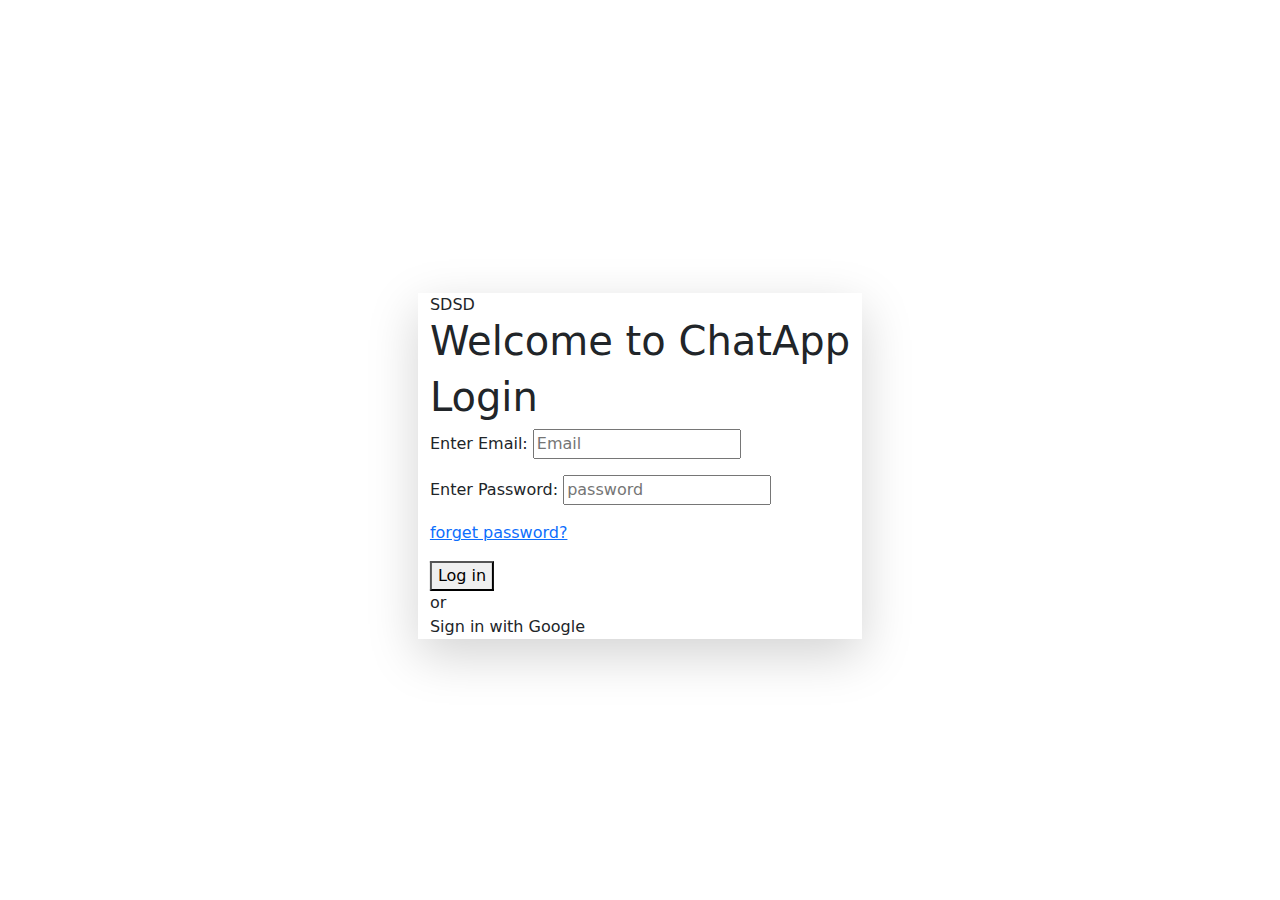
==== index.html @ 517761fa "add file" ====
<!DOCTYPE html>
<html lang="en">
<head>
    <meta charset="UTF-8">
    <meta http-equiv="X-UA-Compatible" content="IE=edge">
    <meta name="viewport" content="width=device-width, initial-scale=1.0">
    <script src="https://cdn.jsdelivr.net/npm/@popperjs/core@2.10.2/dist/umd/popper.min.js" ></script>
<script src="https://cdn.jsdelivr.net/npm/bootstrap@5.1.3/dist/js/bootstrap.min.js" ></script>
<link href="https://cdn.jsdelivr.net/npm/bootstrap@5.1.3/dist/css/bootstrap.min.css" rel="stylesheet">
        <!-- Google Fonts -->
       
        <link rel="stylesheet" type="text/css" href="//fonts.googleapis.com/css?family=Aguafina+Script" />
<link rel="stylesheet" href="css/style.css">
</head>
<style>
    body {
  position: absolute;
  top: 50%;
  left: 50%;
 
  transform: translate(-50%, -50%);
}
 
</style>
    <body>
        <div class="container mt-5 shadow-lg">
            SDSD
            
            <div class="login-container mt">
                <div class="login-container-img">
                    <h1>Welcome to
                        <span>ChatApp</span>
                    </h1>
                </div>
                <div class="login-container-content">
                    <form action="/main.html" class="login-form" name="form" onsubmit="return validation()">
                        <h1>Login</h1>
                        <p class="field">
                            <label for="email">Enter Email: </label>
                            <input autocomplete="off" type="text" name="email"  placeholder="Email" required/>
                            <div id="email_error" class="d-none">Please Fill up your Email or Phone</div>
                        </p>
                        <p class="field">
                            <label for="password">Enter Password: </label>
                            <input type="password" name="password" placeholder="password" required/>
                            <div id="pass_error" class="d-none">Please Fill up your Password</div>
                            <a href="">forget password?</a>
                        </p>
                        <button type="submit" class="submitBtn">Log in</button>
                        <div class="parting-line"><span>or</span></div>
                        <div class="google-background">
                            <div class="google-icon"></div>
                            <p>Sign in with Google</p>
                        </div>
                    </form>
                </div>
            </div>
        </div>
   
        <script>
let email = document.forms['form']['email'];
let password = document.forms['form']['password'];

let email_error = document.getElementById('email_error');
let pass_error = document.getElementById('pass_error');

email.addEventlistner('textInput', email_Verify);
password.addEventlistner('textInput', pass_Verify);

function validation() {
    if(email.value.length < 10){
        email.style.border = "1px solid red"
        email.focus();
        return false;
    }
    if(password.value.length < 8){
        password.style.border = "1px solid red"
        password.focus();
        return false;
    }
}
function email_Verify(){
    if(email.value.length >= 10){
        email.style.border = "1px solid silver"
        email.focus();
        return true;
    } 
}
function pass_Verify(){
    if(password.value.length >= 8){
        password.style.border = "1px solid silver"
        password.focus();
        return true;
    } 
}

        </script>
</body>
</html>
---- css/style.css ----
.message-area {
  height: 100vh;
  overflow: hidden;
  padding: 30px 0;
  background: #f5f5f5;
}

.chat-area {
  position: relative;
  width: 100%;

  border-radius: 0.3rem;
  height: 90vh;
  overflow: hidden;
  min-height: calc(100% - 1rem);
}

.chatlist {
  outline: 0;
  height: 100%;
  overflow: hidden;
  background-color: #fff;
  width: 300px;
  float: left;
  padding: 15px;
}

.chat-area .modal-content {
  border: none;
  border-radius: 0;
  outline: 0;
  height: 100%;
}

.chat-area .modal-dialog-scrollable {
  height: 100% !important;
}

.chatbox {
  width: auto;
  overflow: hidden;
  height: 100%;
  border-left: 1px solid #ccc;
}

.chatbox .modal-dialog,
.chatlist .modal-dialog {
  max-width: 100%;
  margin: 0;
}

.msg-search {
  display: flex;
  align-items: center;
  justify-content: space-between;
}

.chat-area .form-control {
  display: block;
  width: 80%;
  padding: 0.375rem 0.75rem;
  font-size: 14px;
  font-weight: 400;
  line-height: 1.5;
  color: #222;
  background-color: #fff;
  background-clip: padding-box;
  border: 1px solid #ccc;
  -webkit-appearance: none;
  -moz-appearance: none;
  appearance: none;
  border-radius: 0.25rem;
  transition: border-color .15s ease-in-out, box-shadow .15s ease-in-out;
}

.chat-area .form-control:focus {
  outline: 0;
  box-shadow: inherit;
}

a.add img {
  height: 36px;
}

.chat-area .nav-tabs {
  border-bottom: 1px solid #dee2e6;
  align-items: center;
  justify-content: space-between;
  flex-wrap: inherit;
}

.chat-area .nav-tabs .nav-item {
  width: 100%;
}

.chat-area .nav-tabs .nav-link {
  width: 100%;
  color: #180660;
  font-size: 14px;
  font-weight: 500;
  line-height: 1.5;
  text-transform: capitalize;
  margin-top: 5px;
  margin-bottom: -1px;
  background: 0 0;
  border: 1px solid transparent;
  border-top-left-radius: 0.25rem;
  border-top-right-radius: 0.25rem;
}

.chat-area .nav-tabs .nav-item.show .nav-link,
.chat-area .nav-tabs .nav-link.active {
  color: #222;
  background-color: #fff;
  border-color: transparent transparent #000;
}

.chat-area .nav-tabs .nav-link:focus,
.chat-area .nav-tabs .nav-link:hover {
  border-color: transparent transparent #000;
  isolation: isolate;
}

.chat-list h3 {
  color: #222;
  font-size: 16px;
  font-weight: 500;
  line-height: 1.5;
  text-transform: capitalize;
  margin-bottom: 0;
}

.chat-list p {
  color: #343434;
  font-size: 14px;
  font-weight: 400;
  line-height: 1.5;
  text-transform: capitalize;
  margin-bottom: 0;
}

.chat-list a.d-flex {
  margin-bottom: 15px;
  position: relative;
  text-decoration: none;
}

.chat-list .active {
  display: block;
  content: '';
  clear: both;
  position: absolute;
  bottom: 3px;
  left: 34px;
  height: 12px;
  width: 12px;
  background: #00DB75;
  border-radius: 50%;
  border: 2px solid #fff;
}

.msg-head h3 {
  color: #222;
  font-size: 18px;
  font-weight: 600;
  line-height: 1.5;
  margin-bottom: 0;
}

.msg-head p {
  color: #343434;
  font-size: 14px;
  font-weight: 400;
  line-height: 1.5;
  text-transform: capitalize;
  margin-bottom: 0;
}

.msg-head {
  padding: 15px;
  border-bottom: 1px solid #ccc;
}

.moreoption {
  display: flex;
  align-items: center;
  justify-content: end;
}

.moreoption .navbar {
  padding: 0;
}

.moreoption li .nav-link {
  color: #222;
  font-size: 16px;
}

.moreoption .dropdown-toggle::after {
  display: none;
}

.moreoption .dropdown-menu[data-bs-popper] {
  top: 100%;
  left: auto;
  right: 0;
  margin-top: 0.125rem;
}

.msg-body ul {
  overflow: hidden;
}

.msg-body ul li {
  list-style: none;
  margin: 15px 0;
}

.msg-body ul li.sender {
  display: block;
  width: 100%;
  position: relative;
}

.msg-body ul li.sender:before {
  display: block;
  clear: both;
  content: '';
  position: absolute;
  top: -6px;
  left: -7px;
  width: 0;
  height: 0;
  border-style: solid;
  border-width: 0 12px 15px 12px;
  border-color: transparent transparent #f5f5f5 transparent;
  -webkit-transform: rotate(-37deg);
  -ms-transform: rotate(-37deg);
  transform: rotate(-37deg);
}

.msg-body ul li.sender p {
  color: #000;
  font-size: 14px;
  line-height: 1.5;
  font-weight: 400;
  padding: 15px;
  background: #f5f5f5;
  display: inline-block;
  border-bottom-left-radius: 10px;
  border-top-right-radius: 10px;
  border-bottom-right-radius: 10px;
  margin-bottom: 0;
}

.msg-body ul li.sender p b {
  display: block;
  color: #180660;
  font-size: 14px;
  line-height: 1.5;
  font-weight: 500;
}

.msg-body ul li.repaly {
  display: block;
  width: 100%;
  text-align: right;
  position: relative;
}

.msg-body ul li.repaly:before {
  display: block;
  clear: both;
  content: '';
  position: absolute;
  bottom: 15px;
  right: -7px;
  width: 0;
  height: 0;
  border-style: solid;
  border-width: 0 12px 15px 12px;
  border-color: transparent transparent #4b7bec transparent;
  -webkit-transform: rotate(37deg);
  -ms-transform: rotate(37deg);
  transform: rotate(37deg);
}

.msg-body ul li.repaly p {
  color: #fff;
  font-size: 14px;
  line-height: 1.5;
  font-weight: 400;
  padding: 15px;
  background: #4b7bec;
  display: inline-block;
  border-top-left-radius: 10px;
  border-top-right-radius: 10px;
  border-bottom-left-radius: 10px;
  margin-bottom: 0;
}

.msg-body ul li.repaly p b {
  display: block;
  color: #061061;
  font-size: 14px;
  line-height: 1.5;
  font-weight: 500;
}

.msg-body ul li.repaly:after {
  display: block;
  content: '';
  clear: both;
}

.time {
  display: block;
  color: #000;
  font-size: 12px;
  line-height: 1.5;
  font-weight: 400;
}

li.repaly .time {
  margin-right: 20px;
}

.divider {
  position: relative;
  z-index: 1;
  text-align: center;
}

.msg-body h6 {
  text-align: center;
  font-weight: normal;
  font-size: 14px;
  line-height: 1.5;
  color: #222;
  background: #fff;
  display: inline-block;
  padding: 0 5px;
  margin-bottom: 0;
}

.divider:after {
  display: block;
  content: '';
  clear: both;
  position: absolute;
  top: 12px;
  left: 0;
  border-top: 1px solid #EBEBEB;
  width: 100%;
  height: 100%;
  z-index: -1;
}

.send-box {
  padding: 15px;
  border-top: 1px solid #ccc;
}

.send-box form {
  display: flex;
  align-items: center;
  justify-content: space-between;
  margin-bottom: 15px;
}

.send-box .form-control {
  display: block;
  width: 85%;
  padding: 0.375rem 0.75rem;
  font-size: 14px;
  font-weight: 400;
  line-height: 1.5;
  color: #222;
  background-color: #fff;
  background-clip: padding-box;
  border: 1px solid #ccc;
  -webkit-appearance: none;
  -moz-appearance: none;
  appearance: none;
  border-radius: 0.25rem;
  transition: border-color .15s ease-in-out, box-shadow .15s ease-in-out;
}

.send-box button {
  border: none;
  background: #3867d6;
  padding: 0.375rem 5px;
  color: #fff;
  border-radius: 0.25rem;
  font-size: 14px;
  font-weight: 400;
  width: 24%;
  margin-left: 1%;
}

.send-box button i {
  margin-right: 5px;
}

.send-btns .button-wrapper {
  position: relative;
  width: 125px;
  height: auto;
  text-align: left;
  margin: 0 auto;
  display: block;
  background: #F6F7FA;
  border-radius: 3px;
  padding: 5px 15px;
  float: left;
  margin-right: 5px;
  margin-bottom: 5px;
  overflow: hidden;
}

.send-btns .button-wrapper span.label {
  position: relative;
  z-index: 1;
  display: -webkit-box;
  display: -ms-flexbox;
  display: flex;
  -webkit-box-align: center;
  -ms-flex-align: center;
  align-items: center;
  width: 100%;
  cursor: pointer;
  color: #343945;
  font-weight: 400;
  text-transform: capitalize;
  font-size: 13px;
}

#upload {
  display: inline-block;
  position: absolute;
  z-index: 1;
  width: 100%;
  height: 100%;
  top: 0;
  left: 0;
  opacity: 0;
  cursor: pointer;
}

.send-btns .attach .form-control {
  display: inline-block;
  width: 120px;
  height: auto;
  padding: 5px 8px;
  font-size: 13px;
  font-weight: 400;
  line-height: 1.5;
  color: #343945;
  background-color: #F6F7FA;
  background-clip: padding-box;
  border: 1px solid #F6F7FA;
  border-radius: 3px;
  margin-bottom: 5px;
}

.send-btns .button-wrapper span.label img {
  margin-right: 5px;
}

.button-wrapper {
  position: relative;
  width: 100px;
  height: 100px;
  text-align: center;
  margin: 0 auto;
}

button:focus {
  outline: 0;
}

.add-apoint {
  display: inline-block;
  margin-left: 5px;
}

.add-apoint a {
  text-decoration: none;
  background: #F6F7FA;
  border-radius: 8px;
  padding: 8px 8px;
  font-size: 13px;
  font-weight: 400;
  line-height: 1.2;
  color: #343945;
}

.add-apoint a svg {
  margin-right: 5px;
}

.chat-icon {
  display: none;
}

.closess i {
  display: none;
}



@media (max-width: 767px) {
  .chat-icon {
      display: block;
      margin-right: 5px;
  }
  .chatlist {
      width: 100%;
  }
  .chatbox {
      width: 100%;
      position: absolute;
      left: 1000px;
      right: 0;
      background: #fff;
      transition: all 0.5s ease;
      border-left: none;
  }
  .showbox {
      left: 0 !important;
      transition: all 0.5s ease;
  }
  .msg-head h3 {
      font-size: 14px;
  }
  .msg-head p {
      font-size: 12px;
  }
  .msg-head .flex-shrink-0 img {
      height: 30px;
  }
  .send-box button {
      width: 28%;
  }
  .send-box .form-control {
      width: 70%;
  }
  .chat-list h3 {
      font-size: 14px;
  }
  .chat-list p {
      font-size: 12px;
  }
  .msg-body ul li.sender p {
      font-size: 13px;
      padding: 8px;
      border-bottom-left-radius: 6px;
      border-top-right-radius: 6px;
      border-bottom-right-radius: 6px;
  }
  .msg-body ul li.repaly p {
      font-size: 13px;
      padding: 8px;
      border-top-left-radius: 6px;
      border-top-right-radius: 6px;
      border-bottom-left-radius: 6px;
  }
}
.box {
  transition: 0.3s ease;
}
.box:hover{
  box-shadow: 0 0 34px -5px rgba(36, 29, 29, 0.3);
}
/* width */
::-webkit-scrollbar {
width: 7px;
}

/* Track */
::-webkit-scrollbar-track {
box-shadow: inset 0 0 1px #ccc; 
border-radius: 10px;
}

/* Handle */
::-webkit-scrollbar-thumb {
background: #dee2e6; 
border-radius: 10px;
transition: 0.5s ease;
}

/* Handle on hover */
::-webkit-scrollbar-thumb:hover {
background: #adb5bd; 
}
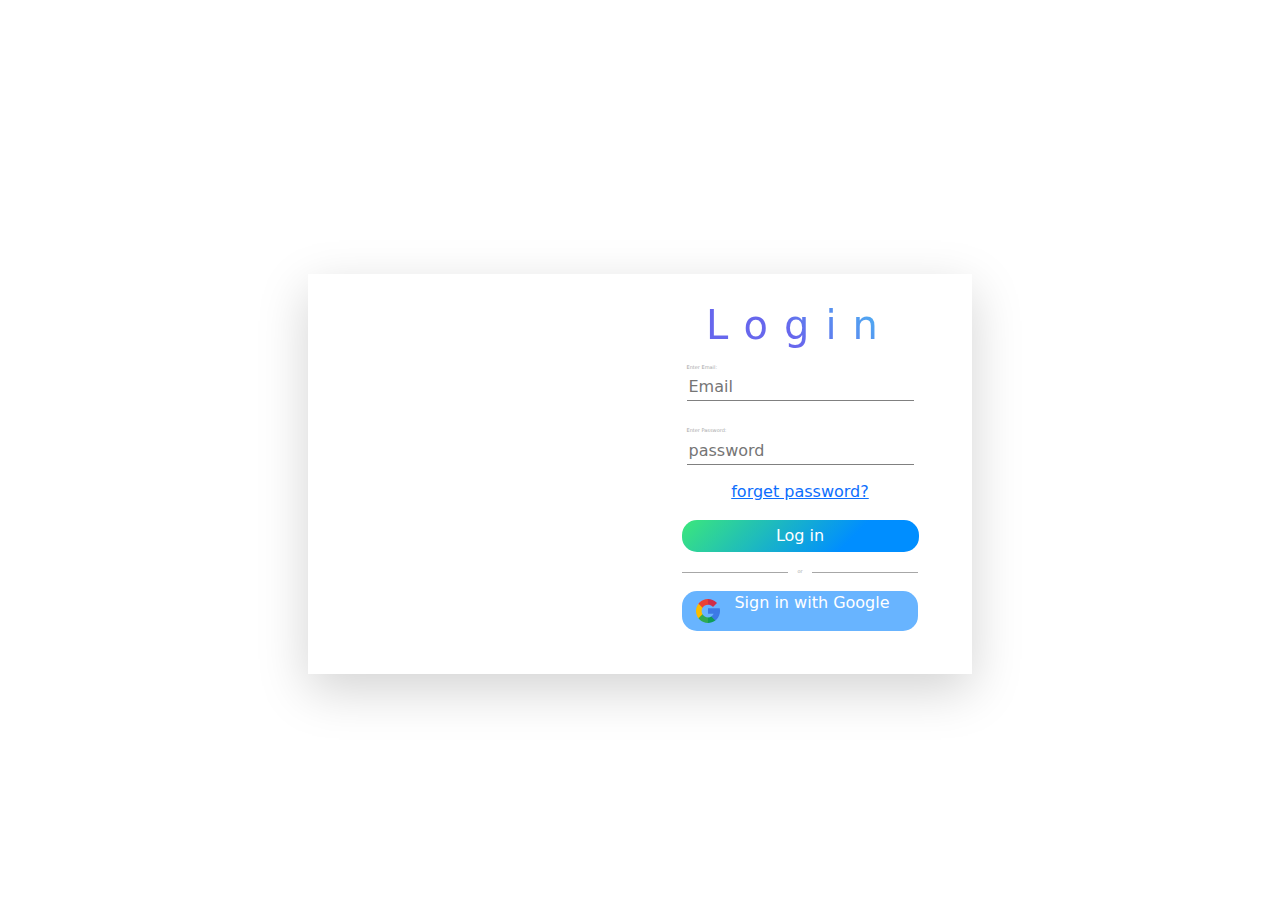
==== commit eb232777: "seting" ====
--- a/index.html
+++ b/index.html
@@ -20,12 +20,9 @@
  
   transform: translate(-50%, -50%);
 }
- 
 </style>
     <body>
         <div class="container mt-5 shadow-lg">
-            SDSD
-            
             <div class="login-container mt">
                 <div class="login-container-img">
                     <h1>Welcome to
--- a/css/style.css
+++ b/css/style.css
@@ -1,3 +1,179 @@
+/* Login Form */
+
+
+.login-container {
+  width: 640px;
+  height: 400px;
+  display: flex;
+}
+
+.field-text, .login-container-content .login-form .parting-line, .login-container-content .login-form .field > label, .login-container-content .login-form .field > a {
+  font-size: 5px;
+  color: #a7a7a7;
+}
+
+.login-container-content {
+  flex: 50%;
+  background: white;
+  text-align: center;
+  display: flex;
+  align-items: center;
+  border-top-right-radius: 15px;
+  border-bottom-right-radius: 15px;
+}
+.login-container-content .login-form {
+  padding: 2px;
+  width: 100%;
+}
+.login-container-content .login-form .buttonX {
+  position: absolute;
+  right: 2%;
+  top: 2%;
+  border: none;
+  background: transparent;
+  outline: none;
+}
+.login-container-content .login-form h1 {
+  letter-spacing: 1rem;
+  color: transparent;
+  -webkit-background-clip: text;
+  background-clip: text;
+  background-image: linear-gradient(45deg, #6767ED 45%, #4DAEF2 75%);
+}
+.login-container-content .login-form .field {
+  margin: 10px auto;
+  padding: 5px;
+  width: 75%;
+  height: 25%;
+  display: grid;
+  grid-row-gap: 0.2rem;
+}
+.login-container-content .login-form .field > label, .login-container-content .login-form .field > input {
+  text-align: left;
+}
+.login-container-content .login-form .field > input {
+  outline: none;
+  border-top: none;
+  border-left: none;
+  border-right: none;
+  border-bottom: 1px solid grey;
+}
+.login-container-content .login-form .field > input:focus {
+  border-bottom-color: #1838e7;
+}
+.login-container-content .login-form .field > a {
+  text-align: right;
+  text-decoration: none;
+}
+.login-container-content .login-form > .submitBtn {
+  width: 75%;
+  height: 2rem;
+  position: relative;
+  background: linear-gradient(135deg, #3ce77b 0%, #008eff 70%);
+  color: white;
+  outline: none;
+  border-style: none;
+  border-radius: 15px;
+  transition: 0.3s ease-in-out;
+}
+.login-container-content .login-form > .submitBtn:hover {
+  filter: hue-rotate(45deg);
+}
+.login-container-content .login-form .parting-line {
+  position: relative;
+  margin-top: 1rem;
+  margin-bottom: 1rem;
+  margin-left: 2.5rem;
+  margin-right: 2.5rem;
+  overflow: hidden;
+}
+.login-container-content .login-form .parting-line::before, .login-container-content .login-form .parting-line::after {
+  content: "";
+  position: absolute;
+  top: 50%;
+  width: 45%;
+  display: block;
+  text-align: center;
+  border-top: 1px solid;
+}
+.login-container-content .login-form .parting-line::before {
+  right: 55%;
+}
+.login-container-content .login-form .parting-line::after {
+  right: 0%;
+}
+
+.login-container-img {
+  flex: 50%;
+  font-family: "Franklin Gothic Medium", "Arial Narrow", Arial, sans-serif;
+  background: url("https://t3.ftcdn.net/jpg/01/22/71/96/360_F_122719641_V0yw2cAOrfxsON3HeWi2Sf4iVxhv27QO.jpg");
+
+  border-top-left-radius: 151px;
+  border-bottom-left-radius: 131px;
+}
+.login-container-img > h1 {
+  display: grid;
+  text-align: center;
+  color: white;
+  margin-top: 50%;
+  padding-left: 20px;
+  padding-right: 20px;
+  letter-spacing: 2px;
+  margin-bottom: 10px;
+}
+.login-container-img > h1 > span {
+  text-align: center;
+  font-size: 16px;
+}
+
+
+.google-icon {
+  position: relative;
+  max-width: 1.5rem;
+  max-height: 1.5rem;
+  height: 1.5rem;
+  width: 1.5rem;
+  top: 0px;
+  left: 9px;
+  background-image: url("[data-uri]");
+  background-size: cover;
+  z-index: 2;
+}
+
+.google-background {
+  padding: 5px;
+  margin-top: 1rem;
+  margin-bottom: 1rem;
+  margin-left: 2.5rem;
+  margin-right: 2.5rem;
+  
+  height: 2.5rem;
+  background: #68b4ff;
+  border-radius: 15px;
+  display: flex;
+  align-items: center;
+  justify-content: center;
+  z-index: 1;
+}
+.google-background::before {
+  content: "";
+  position: absolute;
+  top: calc(0px + 3px);
+  left: calc(9px + 3px);
+  width: calc(1.5rem + 0.3rem);
+  height: calc(1.5rem + 0.3rem);
+  background: white;
+  border-radius: 15px;
+  z-index: -1;
+}
+.google-background > p {
+  flex: 50%;
+  color: white;
+}
+.google-background:hover {
+  background: #0072E3;
+}
+
 .message-area {
   height: 100vh;
   overflow: hidden;
